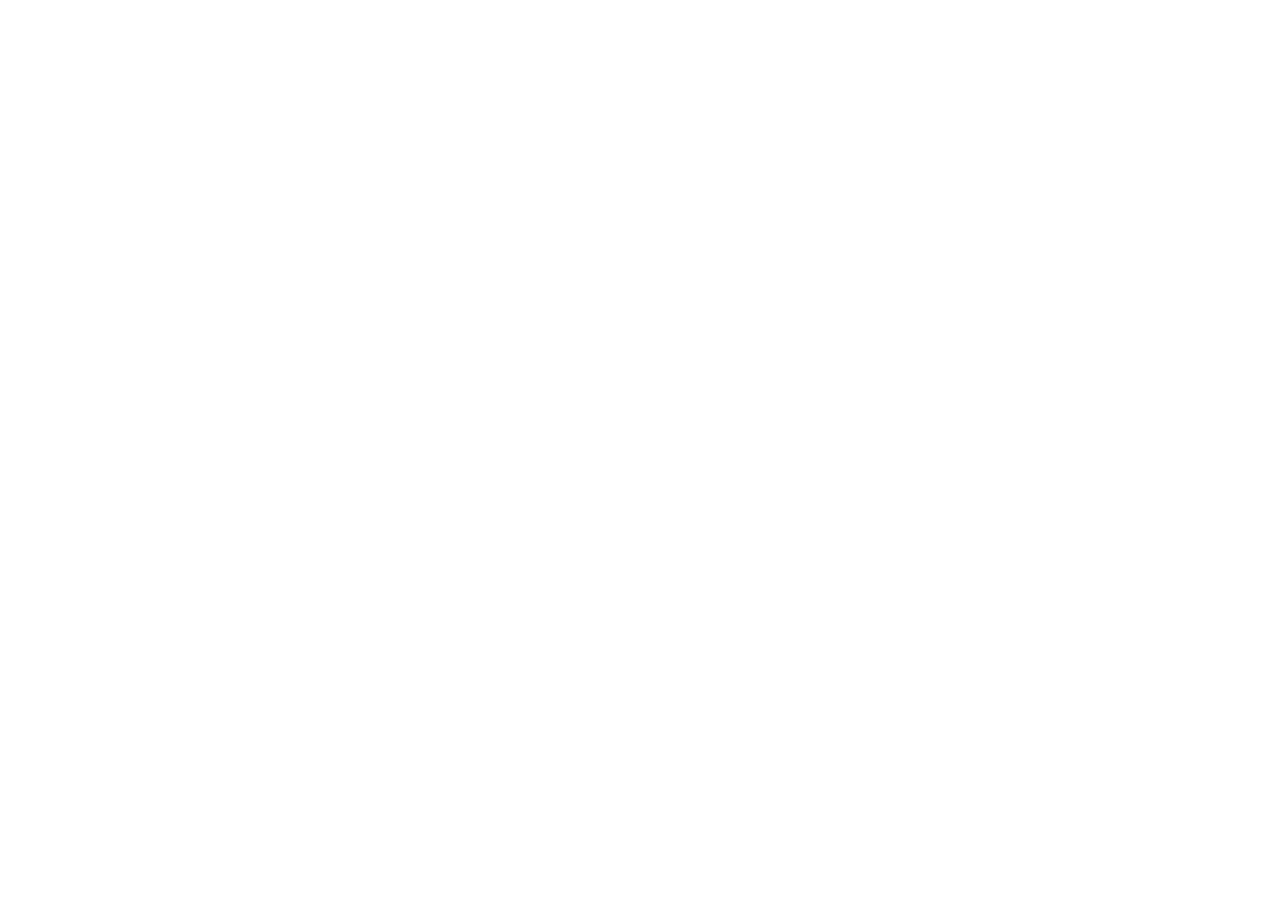
==== index.html @ 22f57081 "git-inicial Co-authored-by: Copilot <copilot@github.com>" ====
<!DOCTYPE html>
<html lang="en">
<head>
    <meta charset="UTF-8">
    <meta name="viewport" content="width=device-width, initial-scale=1.0">
    <title>Document</title>
    <script src="script.js"></script>
    <style src="styles.css"></style>
</head>
<body>
    <header></header>

    <main>
        
    </main>

    <footer></footer>
    
</body>
</html>
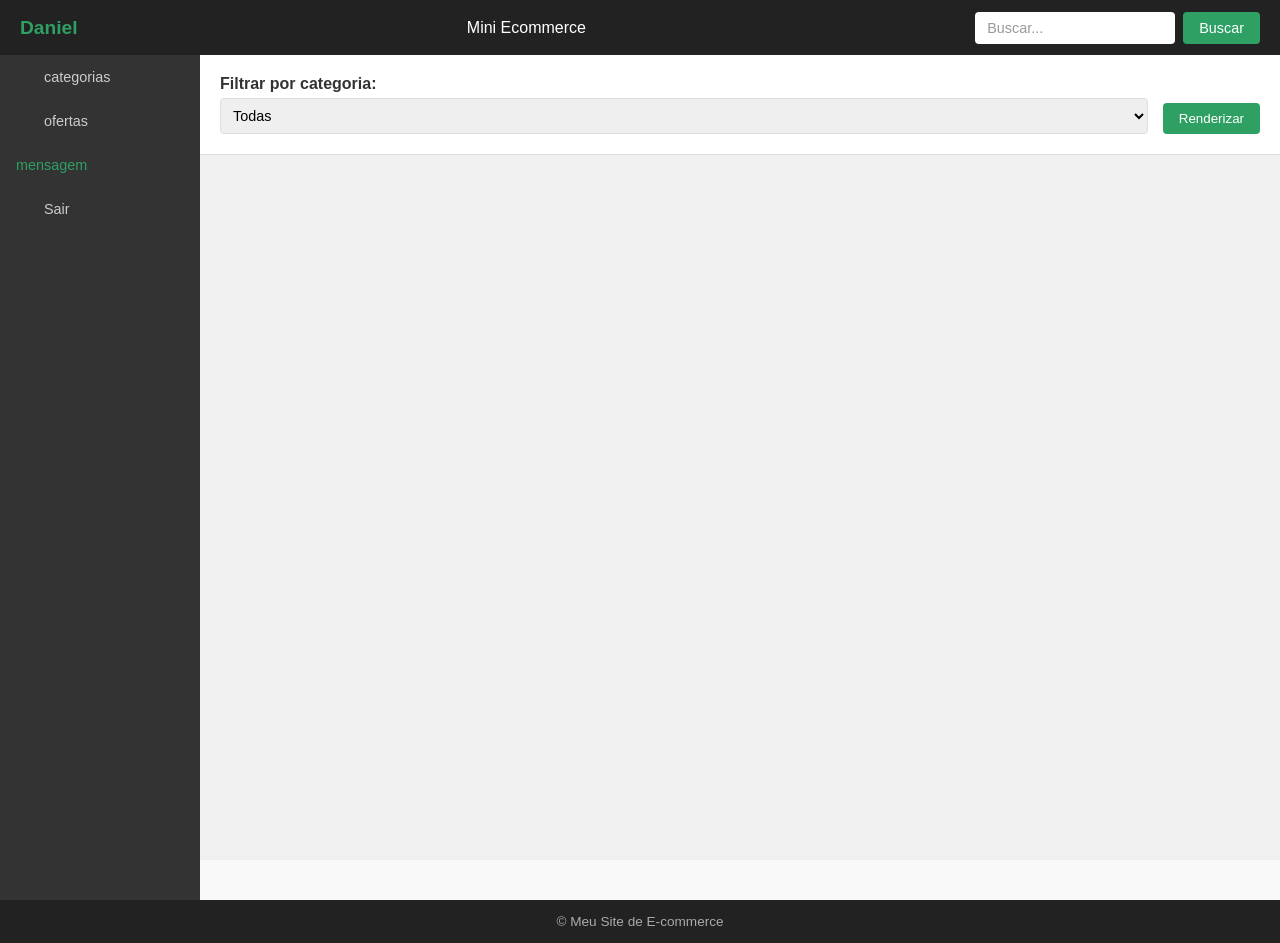
==== commit 8816fbe2: "javascript Co-authored-by: Copilot <copilot@github.com>" ====
--- a/index.html
+++ b/index.html
@@ -1,20 +1,88 @@
-<!DOCTYPE html>
-<html lang="en">
-<head>
-    <meta charset="UTF-8">
-    <meta name="viewport" content="width=device-width, initial-scale=1.0">
-    <title>Document</title>
+<!doctype html>
+<html>
+  <head>
+    <title>Minha Primeira Página</title>
+    <link rel="stylesheet" href="styles.css">
     <script src="script.js"></script>
-    <style src="styles.css"></style>
-</head>
-<body>
-    <header></header>
+  </head>
+  <body>
+    <header>
+      <div class="logo">Daniel</div>
+     
+      <h1 class="titulo">Mini Ecommerce</h1>
+      
+      <div class="header-busca">
+        <input type="text" class="header-input" placeholder="Buscar...">
+        <button class="header-btn">Buscar</button>
+      </div>
+    </header>
+    <section>
+        <nav>
+            <ul class="menu-lateral">
+                <li>
+                    <a href="#">
+                        <div class="opcao">
+                            <div class="icone-inicial">
+                            </div>
+                            <div class="rotulo">categorias</div>
+                            <div class="icone-final"></div>
+                        </div>
+                    </a>
+                </li>
+                <li>
+                    <a href="#">
+                        <div class="opcao">
+                            <div class="icone-inicial"></div>
+                        
+                            <div class="rotulo">ofertas</div>
+                            <div class="icone-final"></div>
+                            
+                        </div>
+                    </a>
+                </li>
+                <li>
+                    <a href="#">
+                        <div class="opcao">
+                            <div class="icone-inicial">
+                             
+                            <div class="rotulo">mensagem</div>
+                            <div class="icone-final"></div>
+                        </div>
+                    </a>
+                </li>
+                <li>
+                    <a href="#">
+                        <div class="opcao">
+                            <div class="icone-inicial">
+                            </div>
+                            <div class="rotulo">Sair</div>
+                            <div class="icone-final"></div>
+                            
+                        </div>
+                    </a>
+                </li>
+            </ul>
+        </nav>
 
-    <main>
-        
-    </main>
+        <div style="flex: 1; display: flex; flex-direction: column;">
+          
+          <div style="background: #fff; padding: 20px; display: flex; gap: 15px; align-items: center; border-bottom: 1px solid #ddd;">
+            <div style="flex: 1;">
+              <label for="category" style="font-weight: bold; color: #333; display: block; margin-bottom: 5px;">Filtrar por categoria:</label>
+              <select id="category" style="width: 100%; padding: 8px; border: 1px solid #ddd; border-radius: 4px; font-size: 0.9rem;">
+                <option value="Todas">Todas</option>
+              </select>
+            </div>
+            <button id="btnRender" style="padding: 8px 16px; background: #2ea064; color: #fff; border: none; border-radius: 4px; cursor: pointer; align-self: flex-end;">Renderizar</button>
+          </div>
 
-    <footer></footer>
-    
-</body>
+          <main id="product-list" class="container"></main>
+
+          <div id="product-details" style="padding: 20px; background: #f9f9f9;"></div>
+
+        </div>
+    </section>
+
+    <footer>&copy; Meu Site de E-commerce </footer>
+  </body>
 </html>
--- a/styles.css
+++ b/styles.css
@@ -0,0 +1,215 @@
+* {
+  margin: 0;
+  padding: 0;
+  box-sizing: border-box;
+}
+
+body {
+  font-family: Arial, sans-serif;
+  background: #f0f0f0;
+  color: #333;
+}
+
+header {
+  background: #222;
+  color: #fff;
+  display: flex;
+  align-items: center;
+  justify-content: space-between;
+  padding: 0 20px;
+  height: 55px;
+}
+
+.logo {
+  font-size: 1.2rem;
+  font-weight: bold;
+  color: #2ea064;
+}
+
+.titulo {
+  font-size: 1rem;
+  font-weight: normal;
+}
+
+.header-busca {
+  display: flex;
+  gap: 8px;
+  align-items: center;
+}
+
+.header-input {
+  padding: 8px 12px;
+  border: none;
+  border-radius: 4px;
+  font-size: 0.9rem;
+  width: 200px;
+}
+
+.header-input::placeholder {
+  color: #999;
+}
+
+.header-input:focus {
+  outline: none;
+  background: #f9f9f9;
+}
+
+.header-btn {
+  padding: 8px 16px;
+  background: #2ea064;
+  color: #fff;
+  border: none;
+  border-radius: 4px;
+  cursor: pointer;
+  font-size: 0.9rem;
+  transition: background 0.3s;
+}
+
+.header-btn:hover {
+  background: #248a52;
+}
+
+.menu-hamburguer {
+  cursor: pointer;
+  font-size: 1.2rem;
+}
+
+section {
+  display: flex;
+}
+
+nav {
+  width: 200px;
+  background: #333;
+  min-height: calc(100vh - 55px);
+}
+
+.menu-lateral {
+  list-style: none;
+}
+
+.menu-lateral a {
+  text-decoration: none;
+  color: #ccc;
+  display: block;
+}
+
+.menu-lateral a:hover {
+  background: #444;
+  color: #fff;
+}
+
+.opcao {
+  display: flex;
+  align-items: center;
+  gap: 10px;
+  padding: 14px 16px;
+}
+
+.icone-inicial {
+  color: #2ea064;
+  width: 18px;
+  text-align: center;
+}
+
+.rotulo {
+  flex: 1;
+  font-size: 0.9rem;
+}
+
+.icone-final {
+  font-size: 0.7rem;
+  color: #888;
+}
+
+main.container {
+  flex: 1;
+  padding: 20px;
+  display: flex;
+  flex-wrap: wrap;
+  gap: 20px;
+  align-content: start;
+}
+
+.cartao {
+  width: 260px;
+}
+
+.cartao {
+  background: #fff;
+  border-radius: 8px;
+  overflow: hidden;
+  display: flex;
+  flex-direction: column;
+}
+
+.imagem-do-cartao {
+  width: 100%;
+  height: 160px;
+  object-fit: cover;
+}
+
+.corpo-do-cartao {
+  padding: 12px;
+  flex: 1;
+  display: flex;
+  flex-direction: column;
+  gap: 6px;
+}
+
+.titulo-da-noticia {
+  font-size: 0.9rem;
+  font-weight: bold;
+  line-height: 1.4;
+}
+
+.classificacao-da-noticia {
+  display: flex;
+  justify-content: space-between;
+  font-size: 0.8rem;
+}
+
+.data-da-noticia {
+  color: #999;
+}
+
+.descricao-da-noticia {
+  font-size: 0.82rem;
+  color: #666;
+  line-height: 1.4;
+}
+
+.autoria-da-noticia {
+  font-size: 0.75rem;
+  color: #aaa;
+  margin-top: auto;
+}
+
+.botao-do-cartao {
+  display: block;
+  text-align: center;
+  padding: 10px;
+  background: #222;
+  color: #fff;
+  text-decoration: none;
+  font-size: 0.85rem;
+}
+
+.botao-do-cartao:hover {
+  background: #2ea064;
+}
+
+footer {
+  background: #222;
+  color: #aaa;
+  text-align: center;
+  padding: 14px;
+  font-size: 0.85rem;
+}
+
+@media (max-width: 600px) {
+  nav { display: none; }
+  main.container { grid-template-columns: 1fr; }
+  header .titulo { display: none; }
+}
+ 
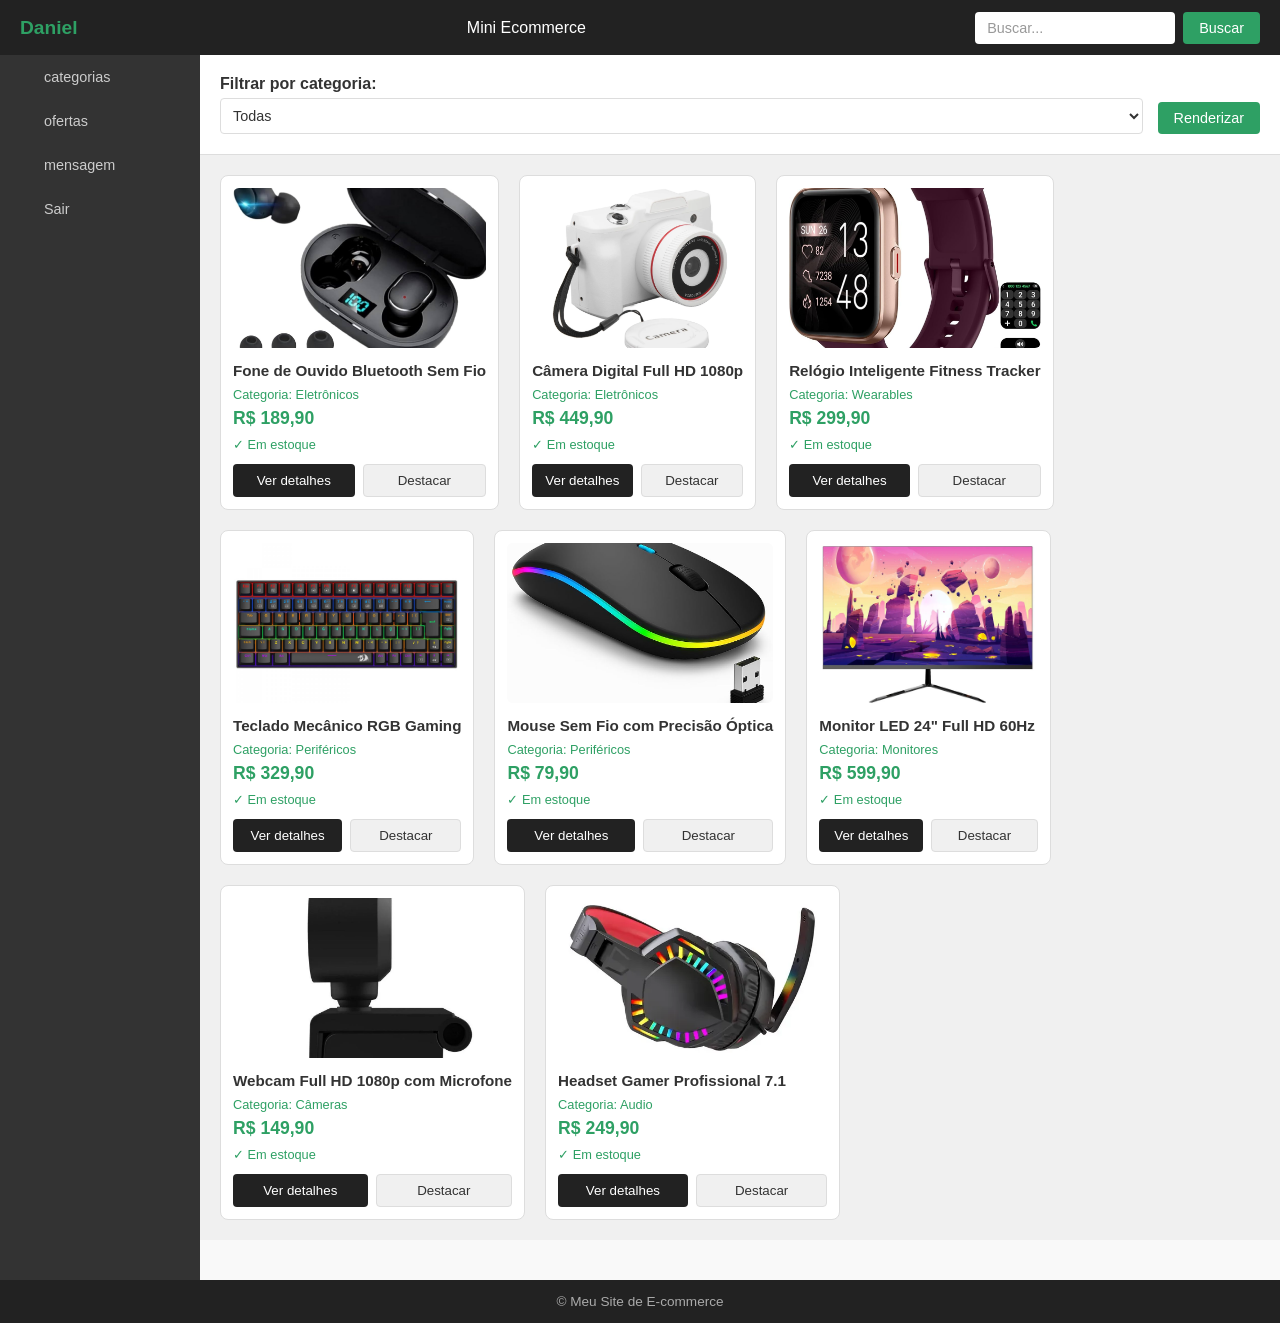
==== commit ad78d4e7: "Atividade Prática - Funções e DOM - matrícula: 1664490 Co-authored-by: Copilot <copilot@github.com>" ====
--- a/index.html
+++ b/index.html
@@ -1,9 +1,10 @@
-<!doctype html>
-<html>
+<!DOCTYPE html>
+<html lang="pt-BR">
   <head>
-    <title>Minha Primeira Página</title>
+    <meta charset="UTF-8">
+    <meta name="viewport" content="width=device-width, initial-scale=1.0">
+    <title>Mini Ecommerce</title>
     <link rel="stylesheet" href="styles.css">
-    <script src="script.js"></script>
   </head>
   <body>
     <header>
@@ -12,7 +13,7 @@
       <h1 class="titulo">Mini Ecommerce</h1>
       
       <div class="header-busca">
-        <input type="text" class="header-input" placeholder="Buscar...">
+        <input type="text" id="search" class="header-input" placeholder="Buscar...">
         <button class="header-btn">Buscar</button>
       </div>
     </header>
@@ -43,8 +44,7 @@
                 <li>
                     <a href="#">
                         <div class="opcao">
-                            <div class="icone-inicial">
-                             
+                            <div class="icone-inicial"></div>
                             <div class="rotulo">mensagem</div>
                             <div class="icone-final"></div>
                         </div>
@@ -64,25 +64,27 @@
             </ul>
         </nav>
 
-        <div style="flex: 1; display: flex; flex-direction: column;">
+        <div class="main-content">
           
-          <div style="background: #fff; padding: 20px; display: flex; gap: 15px; align-items: center; border-bottom: 1px solid #ddd;">
-            <div style="flex: 1;">
-              <label for="category" style="font-weight: bold; color: #333; display: block; margin-bottom: 5px;">Filtrar por categoria:</label>
-              <select id="category" style="width: 100%; padding: 8px; border: 1px solid #ddd; border-radius: 4px; font-size: 0.9rem;">
+          <div class="filter-bar">
+            <div class="filter-group">
+              <label id="label-category" class="filter-label">Filtrar por categoria:</label>
+              <select id="category" class="category-select">
                 <option value="Todas">Todas</option>
               </select>
             </div>
-            <button id="btnRender" style="padding: 8px 16px; background: #2ea064; color: #fff; border: none; border-radius: 4px; cursor: pointer; align-self: flex-end;">Renderizar</button>
+            <button id="btnRender" class="btn-render">Renderizar</button>
           </div>
 
           <main id="product-list" class="container"></main>
 
-          <div id="product-details" style="padding: 20px; background: #f9f9f9;"></div>
+          <div id="product-details" class="product-details"></div>
 
         </div>
     </section>
 
     <footer>&copy; Meu Site de E-commerce </footer>
+    
+    <script src="script.js"></script>
   </body>
 </html>
--- a/styles.css
+++ b/styles.css
@@ -197,6 +197,72 @@
 
 .botao-do-cartao:hover {
   background: #2ea064;
+}
+
+/* ─── Estilos para Controles e Filtros ─── */
+
+.main-content {
+  flex: 1;
+  display: flex;
+  flex-direction: column;
+}
+
+.filter-bar {
+  background: #fff;
+  padding: 20px;
+  display: flex;
+  gap: 15px;
+  align-items: center;
+  border-bottom: 1px solid #ddd;
+}
+
+.filter-group {
+  flex: 1;
+}
+
+.filter-label {
+  font-weight: bold;
+  color: #333;
+  display: block;
+  margin-bottom: 5px;
+}
+
+.category-select {
+  width: 100%;
+  padding: 8px;
+  border: 1px solid #ddd;
+  border-radius: 4px;
+  font-size: 0.9rem;
+  background: #fff;
+  color: #333;
+  cursor: pointer;
+}
+
+.category-select:focus {
+  outline: none;
+  border-color: #2ea064;
+  box-shadow: 0 0 4px rgba(46, 160, 100, 0.3);
+}
+
+.btn-render {
+  padding: 8px 16px;
+  background: #2ea064;
+  color: #fff;
+  border: none;
+  border-radius: 4px;
+  cursor: pointer;
+  font-size: 0.9rem;
+  transition: background 0.3s;
+  align-self: flex-end;
+}
+
+.btn-render:hover {
+  background: #248a52;
+}
+
+.product-details {
+  padding: 20px;
+  background: #f9f9f9;
 }
 
 footer {
@@ -212,4 +278,19 @@
   main.container { grid-template-columns: 1fr; }
   header .titulo { display: none; }
 }
- + 
+.label-category{
+  font-weight: bold;
+  color: #333;
+  display: block;
+  margin-bottom: 5px;
+
+}
+
+.category{
+  width: 100%;
+  padding: 8px;
+  border: 1px solid #ddd;
+  border-radius: 4px;
+  font-size: 0.9rem;
+}
